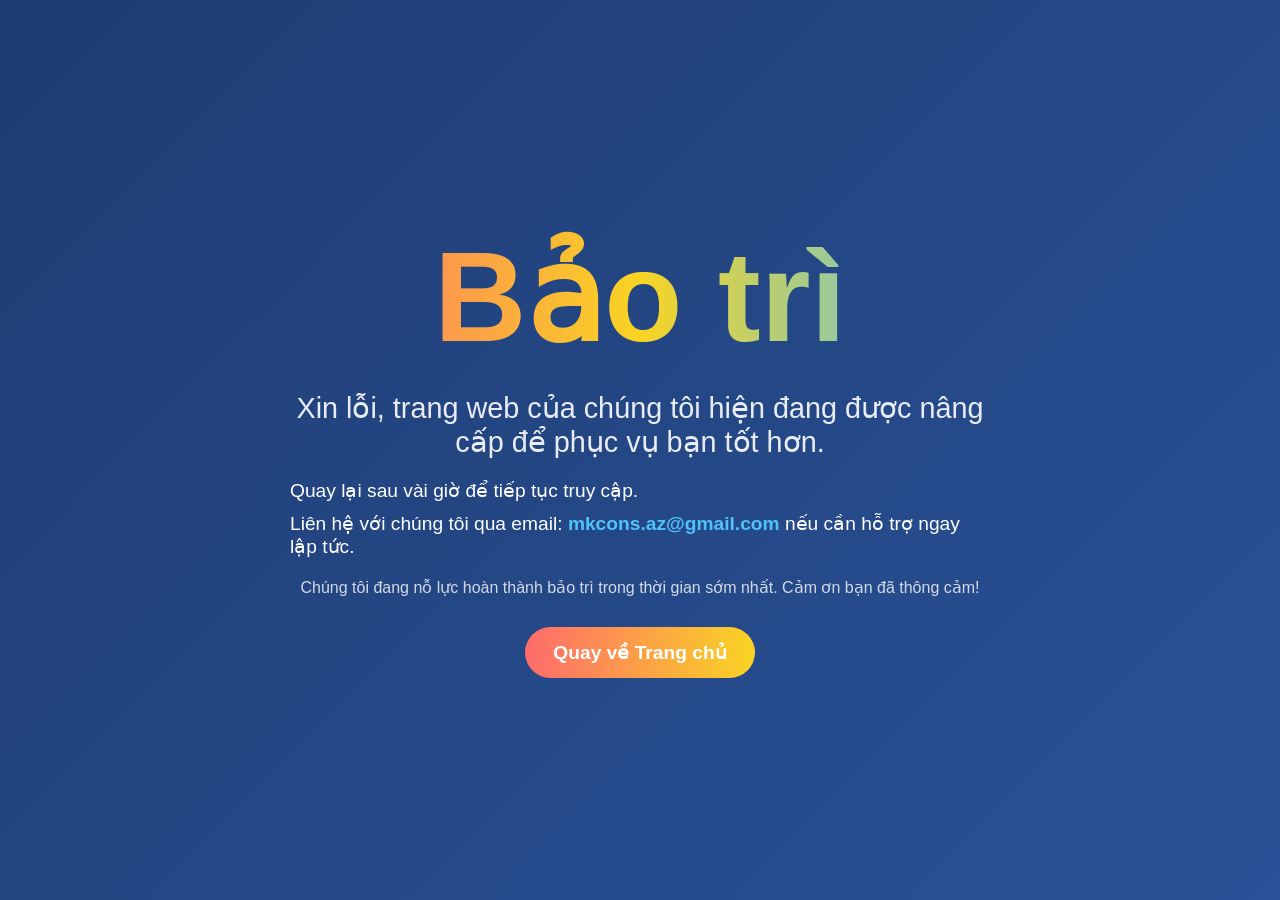
==== index.html @ 993f7936 "ww ww" ====
<!DOCTYPE html>
<html lang="vi">
<head>
    <meta charset="UTF-8">
    <meta name="viewport" content="width=device-width, initial-scale=1.0">
    <title>Xây Dựng Minh Khoa</title>
    <link rel="stylesheet" href="styles.css">
    <link rel="icon" href="Logo.png" type="image/png">
    <meta name="title" content="Xây Dựng Minh Khoa - Tư Vấn Thiết Kế & Thi Công Nhà Phố Khánh Hòa">
    <meta name="description" content="Xây Dựng Minh Khoa chuyên tư vấn, thiết kế và thi công công trình nhà phố tại Khánh Hòa. Cam kết chất lượng, uy tín và giá cả hợp lý.">
    <meta name="keywords" content="thiết kế nhà phố, xây dựng nhà ở, tư vấn thi công, xây dựng Khánh Hòa, nhà đẹp">
    <meta name="author" content="Xây Dựng Minh Khoa">
    <meta name="robots" content="index, follow">
    <meta property="og:title" content="Xây Dựng Minh Khoa - Tư Vấn Thiết Kế & Thi Công Nhà Phố Khánh Hòa">
    <meta property="og:description" content="Xây Dựng Minh Khoa chuyên tư vấn, thiết kế và thi công công trình nhà phố tại Khánh Hòa. Cam kết chất lượng, uy tín và giá cả hợp lý.">
    <meta property="og:image" content="https://www.xaydungminhkhoa.online/image.png">
    <meta property="og:url" content="https://www.xaydungminhkhoa.online">
    <meta property="og:type" content="website">
    <meta property="og:locale" content="vi_VN">
    <script async src="https://www.googletagmanager.com/gtag/js?id=G-H8NYE7G5J2"></script>
    <script>
        window.dataLayer = window.dataLayer || [];
        function gtag(){dataLayer.push(arguments);}
        gtag('js', new Date());
        gtag('config', 'G-H8NYE7G5J2');
    </script>
    <!-- Google Tag Manager -->
    <script>(function(w,d,s,l,i){w[l]=w[l]||[];w[l].push({'gtm.start':
    new Date().getTime(),event:'gtm.js'});var f=d.getElementsByTagName(s)[0],
    j=d.createElement(s),dl=l!='dataLayer'?'&l='+l:'';j.async=true;j.src=
    'https://www.googletagmanager.com/gtm.js?id='+i+dl;f.parentNode.insertBefore(j,f);
    })(window,document,'script','dataLayer','GTM-P2L93K7N');</script>
    <!-- End Google Tag Manager -->

    <script src="Theodoibaotri.js"></script>
    <script src="menu.js" defer></script>
    <script src="Folow.js" defer></script>
    <script src="gallery.js"></script> 
    <script src="features-design-construction.js" defer></script> 
    <script src="pricing.js" defer></script> 
    <script src="contact-tuvan.js" defer></script> 
    <script src="footer.js" defer></script> 
    <script src="floating-contact.js" defer></script> 
    <script src="adblock-detection.js" defer></script>
    <script src="facebook-comments.js" defer></script>
    <link href="https://cdnjs.cloudflare.com/ajax/libs/font-awesome/6.5.0/css/all.min.css" rel="stylesheet">
</head>

<body>
    <!-- Google Tag Manager (noscript) -->
    <noscript><iframe src="https://www.googletagmanager.com/ns.html?id=GTM-P2L93K7N"
    height="0" width="0" style="display:none;visibility:hidden"></iframe></noscript>
    <!-- End Google Tag Manager (noscript) -->
     
    <section class="intro" style="background: linear-gradient(to right, #f0f8ff, #e6f7ff); padding: 50px 20px; border-radius: 15px; box-shadow: 0 4px 10px rgba(0, 0, 0, 0.1); margin: 30px auto; max-width: 1200px;">
        <div class="container intro-section" style="display: flex; flex-wrap: wrap; align-items: center; justify-content: center; text-align: center; gap: 20px;">
            <div class="intro-content" style="flex: 1; max-width: 600px;">
                <h2 style="display: flex; flex-direction: column; align-items: center; gap: 15px;">
                    <img src="Logo2.png" alt="MKHOME Logo" style="height: 200px; width: auto; border-radius: 15px; box-shadow: 0 4px 6px rgba(0, 0, 0, 0.1);">
                    <span style="font-size: 48px; font-weight: bold; color: #0055ff; text-shadow: 2px 2px 4px rgba(0, 85, 255, 0.3);">
                        MK HOME
                    </span>
                </h2>
                <p style="font-size: 18px; line-height: 1.6; color: #333; margin-bottom: 20px;">
                    <strong>Tự hào là đơn vị hàng đầu trong lĩnh vực thiết kế và xây dựng tại Nha Trang</strong>, mang đến cho khách hàng những giải pháp tối ưu từ khâu ý tưởng đến khi hoàn thiện.
                </p>
                <ul style="list-style: none; padding: 0; margin: 0;">
                    <li style="font-size: 16px; color: #555; margin-bottom: 10px; padding-left: 20px; position: relative;">
                        <span style="color: #0055ff; font-size: 18px; position: absolute; left: 0; top: 0;">✔</span>
                        Chúng tôi cam kết mang đến những công trình vững chắc, thẩm mỹ và bền vững với thời gian.
                    </li>
                    <li style="font-size: 16px; color: #555; margin-bottom: 10px; padding-left: 20px; position: relative;">
                        <span style="color: #0055ff; font-size: 18px; position: absolute; left: 0; top: 0;">✔</span>
                        Với đội ngũ kiến trúc sư, kỹ sư và thợ thi công lành nghề, chúng tôi đảm bảo mỗi dự án đều được thực hiện với sự tận tâm và chính xác cao nhất.
                    </li>
                    <li style="font-size: 16px; color: #555; margin-bottom: 10px; padding-left: 20px; position: relative;">
                        <span style="color: #0055ff; font-size: 18px; position: absolute; left: 0; top: 0;">✔</span>
                        Dựa trên nhu cầu của khách hàng, chúng tôi tạo ra những không gian đẹp mắt, tiện nghi và mang tính cá nhân hóa cao.
                    </li>
                    <li style="font-size: 16px; color: #555; margin-bottom: 10px; padding-left: 20px; position: relative;">
                        <span style="color: #0055ff; font-size: 18px; position: absolute; left: 0; top: 0;">✔</span>
                        Từ thiết kế, tư vấn pháp lý đến thi công và hoàn thiện, chúng tôi cung cấp một quy trình khép kín giúp khách hàng tiết kiệm thời gian và chi phí.
                    </li>
                </ul>
            </div>
        </div>
    </section>
</body>
</html>
---- styles.css ----
* {
    margin: 0;
    padding: 0;
    box-sizing: border-box;
}

body {
    font-family: 'Arial', sans-serif;
    line-height: 1.6;
    color: #333;
    margin: 0;
    padding: 0;
    background: linear-gradient(135deg, #ff9a9e, #fad0c4, #fbc2eb); /* Neon gradient background */
}

.container {
    width: 90%;
    max-width: 1200px;
    margin: 0 auto;
}

/* Header Styling */
header {
    background-color: #0056b3;
    color: #fff;
    padding: 15px 0;
}

header h1 {
    text-align: center;
    font-size: 2rem;
    margin-bottom: 10px;
}

header nav ul {
    display: flex;
    justify-content: center;
    list-style: none;
    gap: 20px;
}

header nav ul li a {
    color: #fff;
    text-decoration: none;
    font-size: 1rem;
}

header nav ul li a:hover {
    text-decoration: underline;
}

/* Styling for the intro section */
.intro {
    background: linear-gradient(to right, #fad0c4, #fbc2eb); /* Adjust gradient for neon effect */
    padding: 50px 20px;
    border-radius: 15px;
    box-shadow: 0 4px 10px rgba(0, 0, 0, 0.1);
    margin: 30px auto;
    max-width: 1200px;
}

.intro-section {
    display: flex;
    flex-wrap: wrap;
    align-items: center;
    justify-content: space-between;
    gap: 20px;
}

.intro-content {
    flex: 1;
    max-width: 600px;
}

.intro-content h2 {
    display: flex;
    flex-direction: column;
    align-items: center;
    justify-content: center;
    gap: 10px;
    text-align: center;
}

.intro-content h2 img {
    height: 120px;
    width: auto;
    border-radius: 15px;
    box-shadow: 0 4px 6px rgba(0, 0, 0, 0.1);
}

.intro-content h2 span {
    font-size: 48px;
    font-weight: bold;
    color: #0055ff;
    text-shadow: 2px 2px 4px rgba(0, 85, 255, 0.3);
}

.intro-content p {
    font-size: 18px;
    line-height: 1.6;
    color: #333;
    margin-bottom: 20px;
}

.intro-content ul {
    list-style: none;
    padding: 0;
    margin: 0;
}

.intro-content ul li {
    font-size: 16px;
    color: #555;
    margin-bottom: 10px;
    padding-left: 20px;
    position: relative;
}

.intro-content ul li::before {
    content: "✔";
    color: #0055ff;
    font-size: 18px;
    position: absolute;
    left: 0;
    top: 0;
}

.intro-image {
    flex: 1;
    max-width: 500px;
    text-align: center;
}

.intro-image img {
    max-width: 90%; /* Increase the width to better match the content */
    border-radius: 15px;
    box-shadow: 0 4px 10px rgba(0, 0, 0, 0.1);
    transition: transform 0.3s ease, box-shadow 0.3s ease;
    margin: 0 auto; /* Center the image */
}

.intro-image img:hover {
    transform: scale(1.05);
    box-shadow: 0 8px 20px rgba(0, 0, 0, 0.2);
}

/* Image Gallery */
.image-gallery {
    display: flex;
    flex-wrap: wrap;
    justify-content: center;
    gap: 20px;
    margin-top: 30px;
    padding: 20px;
    background: linear-gradient(to right, #ff9a9e, #fad0c4); /* Neon gradient for gallery */
    border-radius: 15px;
    box-shadow: 0 4px 10px rgba(0, 0, 0, 0.1);
    perspective: 1500px; /* Add perspective for 3D effect */
}

/* Animation for fade-in effect */
@keyframes fadeIn {
    from {
        opacity: 0;
        transform: translateY(20px); /* Slight upward movement */
    }
    to {
        opacity: 1;
        transform: translateY(0);
    }
}

/* Apply animation to images in the gallery */
.image-gallery img {
    max-width: 220px;
    height: auto;
    border-radius: 10px;
    box-shadow: 0 4px 6px rgba(0, 0, 0, 0.1);
    transition: transform 0.6s ease, box-shadow 0.3s ease;
    cursor: pointer;
    transform-origin: center left;
    opacity: 0; /* Start hidden */
    animation: fadeIn 1s ease-in-out forwards; /* Fade-in animation */
}

/* Staggered animation for each image */
.image-gallery img:nth-child(1) {
    animation-delay: 0.2s;
}
.image-gallery img:nth-child(2) {
    animation-delay: 0.4s;
}
.image-gallery img:nth-child(3) {
    animation-delay: 0.6s;
}
.image-gallery img:nth-child(4) {
    animation-delay: 0.8s;
}
.image-gallery img:nth-child(5) {
    animation-delay: 1s;
}

.image-gallery img:hover {
    transform: rotateY(-180deg); /* Simulate a book page flip */
    box-shadow: 0 8px 20px rgba(0, 0, 0, 0.2);
    filter: brightness(1.1);
}

/* Add a back side for the flipping effect */
.image-gallery img::after {
    content: "Back Side";
    position: absolute;
    top: 0;
    left: 0;
    width: 100%;
    height: 100%;
    background: #e6f7ff;
    color: #0055ff;
    display: flex;
    align-items: center;
    justify-content: center;
    font-size: 16px;
    font-weight: bold;
    backface-visibility: hidden; /* Hide the back side initially */
    transform: rotateY(180deg); /* Flip the back side */
}

.image-gallery img:hover::after {
    backface-visibility: visible; /* Show the back side on hover */
}

.image-gallery h2 {
    width: 100%;
    text-align: center;
    font-size: 24px;
    font-weight: bold;
    color: #0055ff;
    margin-bottom: 20px;
    text-shadow: 1px 1px 2px rgba(0, 85, 255, 0.3);
}

/* Add hover effect for the gallery container */
.image-gallery:hover {
    transform: translateY(-5px);
    box-shadow: 0 8px 20px rgba(0, 85, 255, 0.2);
}

/* Responsive adjustments */
@media (max-width: 768px) {
    .image-gallery img {
        max-width: 180px;
    }
    .image-gallery {
        gap: 15px;
    }
}

/* Fragmented Hexagonal Effect with Neon Glow */
.image-container {
    position: relative;
    width: 300px; /* Adjust width as needed */
    height: 300px; /* Adjust height as needed */
    display: flex;
    flex-wrap: wrap;
    justify-content: center;
    align-items: center;
    perspective: 1000px; /* For 3D effect */
}

.image-container .hexagon {
    position: relative;
    width: 80px; /* Size of each hexagon */
    height: 46px;
    margin: 2px;
    background: url('image.png') no-repeat center/cover;
    clip-path: polygon(50% 0%, 100% 25%, 100% 75%, 50% 100%, 0% 75%, 0% 25%);
    transition: transform 0.3s ease, box-shadow 0.3s ease;
    box-shadow: 0 0 10px rgba(0, 255, 255, 0.5); /* Neon glow */
}

.image-container .hexagon:hover {
    transform: scale(1.1) rotateY(10deg); /* Slight 3D rotation on hover */
    box-shadow: 0 0 20px rgba(0, 255, 255, 0.8); /* Stronger neon glow */
}

.image-container .hexagon::before {
    content: '';
    position: absolute;
    top: 0;
    left: 0;
    width: 100%;
    height: 100%;
    background: rgba(0, 255, 255, 0.2); /* Neon overlay */
    clip-path: inherit;
    transition: opacity 0.3s ease;
    opacity: 0;
}

.image-container .hexagon:hover::before {
    opacity: 1;
}

.image-container .hexagon:nth-child(odd) {
    animation: float 3s infinite alternate ease-in-out;
}

.image-container .hexagon:nth-child(even) {
    animation: float 3s infinite alternate ease-in-out 1.5s;
}

@keyframes float {
    from {
        transform: translateY(0);
    }
    to {
        transform: translateY(-10px);
    }
}

/* Footer Styling */
footer {
    background-color: #333;
    color: #fff;
    text-align: center;
    padding: 15px 0;
    margin-top: 30px;
}

footer p {
    font-size: 0.9rem;
}

/* Responsive Design */
@media (max-width: 768px) {
    .intro-section {
        flex-direction: column;
        text-align: center;
    }

    header nav ul {
        flex-direction: column;
        gap: 10px;
    }

    .image-gallery {
        flex-wrap: wrap;
    }

    .image-gallery img {
        max-width: 200px;
    }
}

/* Features Section */
.features {
    background: linear-gradient(to right, #fbc2eb, #fad0c4); /* Neon gradient for features */
    padding: 50px 20px;
    border-radius: 15px;
    box-shadow: 0 4px 10px rgba(0, 0, 0, 0.1);
    margin: 30px auto;
    text-align: center;
}

.features h2 {
    font-size: 2rem;
    color: #0056b3;
    margin-bottom: 20px;
    text-transform: uppercase;
    text-shadow: 1px 1px 2px rgba(0, 85, 255, 0.3);
}

.features p {
    font-size: 1.2rem;
    line-height: 1.8;
    color: #555;
    margin-bottom: 20px;
}

/* Design Process Section */
.design-process {
    background: linear-gradient(to right, #ff9a9e, #fbc2eb); /* Neon gradient for design process */
    padding: 50px 20px;
    text-align: center;
    border-radius: 15px;
    box-shadow: 0 4px 10px rgba(0, 0, 0, 0.1);
    margin: 30px auto;
}

.design-process h2 {
    font-size: 2.5rem;
    color: #0056b3;
    margin-bottom: 30px;
    text-transform: uppercase;
    text-shadow: 1px 1px 2px rgba(0, 85, 255, 0.3);
}

.steps {
    display: flex;
    flex-wrap: wrap;
    gap: 20px;
    justify-content: center;
}

.step {
    background: #ffffff;
    padding: 20px;
    border-radius: 10px;
    box-shadow: 0 4px 6px rgba(0, 0, 0, 0.1);
    flex: 1 1 250px;
    max-width: 300px;
    text-align: center;
    transition: transform 0.3s ease, box-shadow 0.3s ease;
}

.step:hover {
    transform: translateY(-5px);
    box-shadow: 0 8px 20px rgba(0, 0, 0, 0.2);
}

.step h3 {
    font-size: 2rem;
    color: #007bff;
    margin-bottom: 15px;
    text-shadow: 1px 1px 2px rgba(0, 123, 255, 0.3);
}

.step p {
    font-size: 1rem;
    line-height: 1.6;
    color: #555;
}

/* Construction Process Section */
.construction-process {
    background: linear-gradient(to right, #fad0c4, #ff9a9e); /* Neon gradient for construction process */
    padding: 50px 20px;
    text-align: center;
    border-radius: 15px;
    box-shadow: 0 4px 10px rgba(0, 0, 0, 0.1);
    margin: 30px auto;
}

.construction-process h2 {
    font-size: 2.5rem;
    color: #333;
    margin-bottom: 30px;
    font-weight: bold;
    text-transform: uppercase;
    text-shadow: 1px 1px 2px rgba(0, 0, 0, 0.2);
}

.steps .step {
    background: #ffffff;
    padding: 20px;
    border-radius: 10px;
    box-shadow: 0 4px 6px rgba(0, 0, 0, 0.1);
    flex: 1 1 250px;
    max-width: 300px;
    text-align: center;
    transition: transform 0.3s ease, box-shadow 0.3s ease;
}

.steps .step:hover {
    transform: translateY(-5px);
    box-shadow: 0 8px 20px rgba(0, 0, 0, 0.2);
}

.steps .step h3 {
    font-size: 2rem;
    color: #007bff;
    margin-bottom: 15px;
    text-shadow: 1px 1px 2px rgba(0, 123, 255, 0.3);
}

.steps .step p {
    font-size: 1rem;
    line-height: 1.6;
    color: #555;
}

/* Responsive Design */
@media (max-width: 768px) {
    .steps {
        flex-direction: column;
        gap: 15px;
    }

    .step {
        max-width: 100%;
    }
}

/* Pricing Section */
#baogia {
    max-width: 1200px;
    margin: 40px auto;
    background: linear-gradient(to right, #fbc2eb, #ff9a9e); /* Neon gradient for pricing */
    padding: 30px;
    border-radius: 15px;
    box-shadow: 0 8px 16px rgba(0, 0, 0, 0.1);
    text-align: center;
    overflow-x: auto; /* Enable horizontal scrolling for small screens */
}

#baogia h1 {
    font-size: 2.5rem;
    color: #2c3e50;
    margin-bottom: 20px;
    text-transform: uppercase;
    text-shadow: 1px 1px 2px rgba(0, 0, 0, 0.2);
}

#baogia h2 {
    font-size: 1.8rem;
    color: #2980b9;
    margin-top: 30px;
    margin-bottom: 15px;
    text-align: left;
    text-transform: uppercase;
    font-weight: bold;
    border-left: 5px solid #3498db;
    padding-left: 10px;
}

#baogia table {
    width: 100%;
    border-collapse: collapse;
    margin-top: 20px;
    background: #f8fcff;
    border-radius: 10px;
    overflow: hidden;
    box-shadow: 0 6px 12px rgba(0, 0, 0, 0.05);
}

#baogia th {
    background: #3498db;
    color: #fff;
    padding: 15px;
    font-size: 1.2rem;
    text-transform: uppercase;
    border: 1px solid #2980b9;
    white-space: nowrap;
}

#baogia td {
    padding: 15px;
    font-size: 1rem;
    color: #2c3e50;
    border: 1px solid #bdc3c7;
    text-align: center;
    white-space: nowrap;
}

#baogia tr:nth-child(even) {
    background: #ecf6fc;
}

#baogia tr:hover {
    background: #d6eaf8;
    color: #000;
    transition: background 0.3s ease, color 0.3s ease;
}

#baogia table caption {
    font-size: 1.2rem;
    color: #555;
    margin-top: 10px;
    font-style: italic;
}

/* Responsive Design */
@media (max-width: 768px) {
    #baogia {
        padding: 20px;
    }

    #baogia table {
        min-width: 700px; /* Ensure table doesn't shrink too much */
    }

    #baogia h1 {
        font-size: 2rem;
    }

    #baogia h2 {
        font-size: 1.5rem;
    }

    #baogia th, #baogia td {
        font-size: 0.9rem;
        padding: 10px;
    }
}

/* Modal animations */
@keyframes fadeIn {
    from {
        opacity: 0;
    }
    to {
        opacity: 1;
    }
}

@keyframes scaleIn {
    from {
        transform: scale(0.8);
    }
    to {
        transform: scale(1);
    }
}

@keyframes pulse {
    0%, 100% {
        box-shadow: 0 0 10px rgba(0, 85, 255, 0.5);
    }
    50% {
        box-shadow: 0 0 20px rgba(0, 85, 255, 0.8);
    }
}

/* Ad-block modal styles */
#ad-block-overlay {
    display: flex;
    align-items: center;
    justify-content: center;
    background-color: rgba(255, 255, 255, 0.8); /* Light overlay for better readability */
    animation: fadeIn 0.5s ease;
    position: fixed;
    top: 0;
    left: 0;
    width: 100%;
    height: 100%;
    z-index: 10000;
}

#ad-block-modal {
    background: linear-gradient(135deg, #4facfe, #00f2fe); /* Bright gradient for better visibility */
    border-radius: 20px;
    box-shadow: 0 8px 20px rgba(0, 0, 0, 0.2);
    padding: 50px;
    text-align: center;
    max-width: 600px; /* Larger modal width */
    width: 90%;
    animation: scaleIn 0.5s ease;
    color: #000000; /* Dark text for contrast */
    position: relative;
    overflow: hidden;
}

#ad-block-modal img {
    width: 120px; /* Larger logo */
    height: auto;
    margin-bottom: 25px;
    z-index: 1;
    position: relative;
}

#ad-block-modal h2 {
    color: #000000; /* Dark text for better visibility */
    margin-bottom: 25px;
    font-size: 32px; /* Larger font size */
    text-shadow: 1px 1px 2px rgba(255, 255, 255, 0.5);
    z-index: 1;
    position: relative;
}

#ad-block-modal p {
    color: #333333; /* Neutral dark gray for readability */
    font-size: 20px; /* Larger font size */
    margin-bottom: 35px;
    z-index: 1;
    position: relative;
    line-height: 1.8; /* Increase line height for better readability */
}

#ad-block-modal button {
    padding: 20px 40px; /* Larger button */
    background: linear-gradient(135deg, #ff7f50, #ff9966); /* Vibrant gradient for the button */
    color: #ffffff; /* White text for contrast */
    border: none;
    border-radius: 10px;
    cursor: pointer;
    font-size: 20px; /* Larger font size */
    transition: transform 0.3s ease, box-shadow 0.3s ease;
    z-index: 1;
    position: relative;
}

#ad-block-modal button:hover {
    transform: scale(1.1);
    box-shadow: 0 4px 10px rgba(255, 127, 80, 0.5);
}
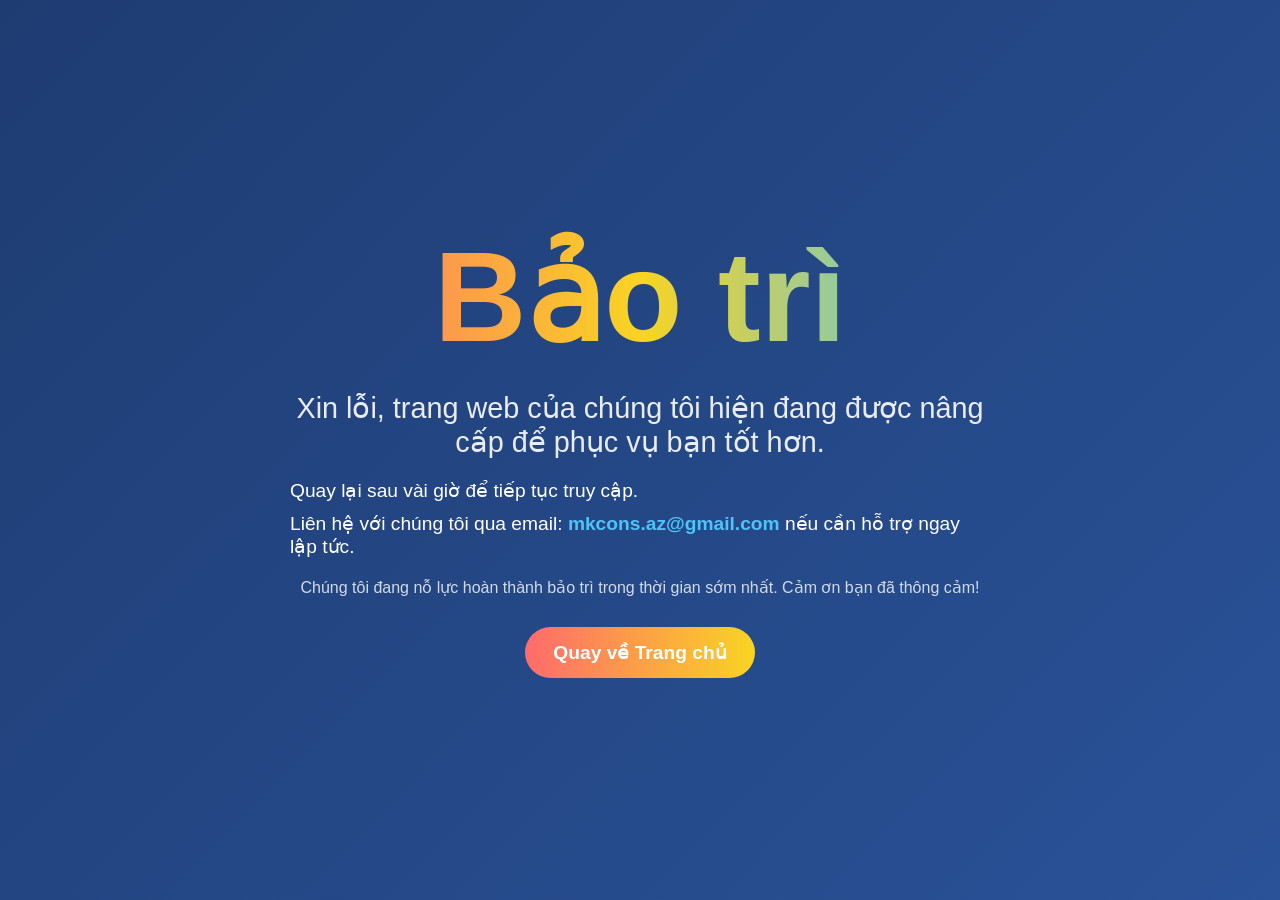
==== commit 8b9cb54b: "Update index.html" ====
--- a/index.html
+++ b/index.html
@@ -3,17 +3,17 @@
 <head>
     <meta charset="UTF-8">
     <meta name="viewport" content="width=device-width, initial-scale=1.0">
-    <title>Xây Dựng Minh Khoa</title>
+    <title>TƯ VẤN THIẾT KẾ THI CÔNG XÂY DỰNG MK HOME</title>
     <link rel="stylesheet" href="styles.css">
     <link rel="icon" href="Logo.png" type="image/png">
-    <meta name="title" content="Xây Dựng Minh Khoa - Tư Vấn Thiết Kế & Thi Công Nhà Phố Khánh Hòa">
-    <meta name="description" content="Xây Dựng Minh Khoa chuyên tư vấn, thiết kế và thi công công trình nhà phố tại Khánh Hòa. Cam kết chất lượng, uy tín và giá cả hợp lý.">
+    <meta name="title" content="TƯ VẤN THIẾT KẾ THI CÔNG XÂY DỰNG MK HOME - Tư Vấn Thiết Kế & Thi Công Nhà Phố Khánh Hòa">
+    <meta name="description" content="TƯ VẤN THIẾT KẾ THI CÔNG XÂY DỰNG MK HOME chuyên tư vấn, thiết kế và thi công công trình nhà phố tại Khánh Hòa. Cam kết chất lượng, uy tín và giá cả hợp lý.">
     <meta name="keywords" content="thiết kế nhà phố, xây dựng nhà ở, tư vấn thi công, xây dựng Khánh Hòa, nhà đẹp">
     <meta name="author" content="Xây Dựng Minh Khoa">
     <meta name="robots" content="index, follow">
-    <meta property="og:title" content="Xây Dựng Minh Khoa - Tư Vấn Thiết Kế & Thi Công Nhà Phố Khánh Hòa">
-    <meta property="og:description" content="Xây Dựng Minh Khoa chuyên tư vấn, thiết kế và thi công công trình nhà phố tại Khánh Hòa. Cam kết chất lượng, uy tín và giá cả hợp lý.">
-    <meta property="og:image" content="https://www.xaydungminhkhoa.online/image.png">
+    <meta property="og:title" content="TƯ VẤN THIẾT KẾ THI CÔNG XÂY DỰNG MK HOME - Tư Vấn Thiết Kế & Thi Công Nhà Phố Khánh Hòa">
+    <meta property="og:description" content="TƯ VẤN THIẾT KẾ THI CÔNG XÂY DỰNG MK HOME">
+    <meta property="og:image" content="https://www.xaydungminhkhoa.online/Logo2.png">
     <meta property="og:url" content="https://www.xaydungminhkhoa.online">
     <meta property="og:type" content="website">
     <meta property="og:locale" content="vi_VN">
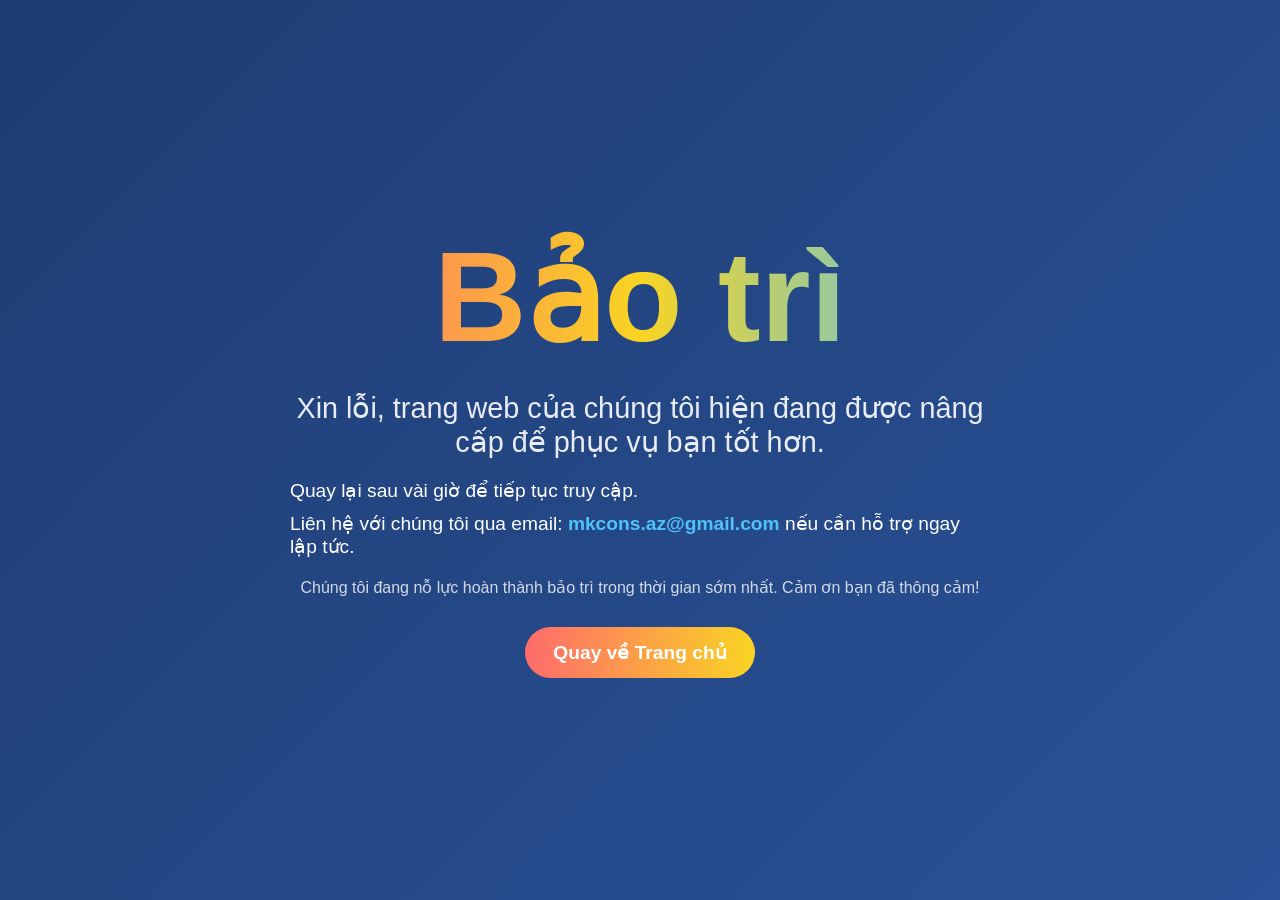
==== commit 29e9c700: "Update index.html" ====
--- a/index.html
+++ b/index.html
@@ -9,7 +9,9 @@
     <meta name="title" content="TƯ VẤN THIẾT KẾ THI CÔNG XÂY DỰNG MK HOME - Tư Vấn Thiết Kế & Thi Công Nhà Phố Khánh Hòa">
     <meta name="description" content="TƯ VẤN THIẾT KẾ THI CÔNG XÂY DỰNG MK HOME chuyên tư vấn, thiết kế và thi công công trình nhà phố tại Khánh Hòa. Cam kết chất lượng, uy tín và giá cả hợp lý.">
     <meta name="keywords" content="thiết kế nhà phố, xây dựng nhà ở, tư vấn thi công, xây dựng Khánh Hòa, nhà đẹp">
-    <meta name="author" content="Xây Dựng Minh Khoa">
+    <meta name="author" content="TƯ VẤN THIẾT KẾ THI CÔNG XÂY DỰNG MK HOME">
+    <meta property="fb:app_id" content="1120318429808156" />
+
     <meta name="robots" content="index, follow">
     <meta property="og:title" content="TƯ VẤN THIẾT KẾ THI CÔNG XÂY DỰNG MK HOME - Tư Vấn Thiết Kế & Thi Công Nhà Phố Khánh Hòa">
     <meta property="og:description" content="TƯ VẤN THIẾT KẾ THI CÔNG XÂY DỰNG MK HOME">
